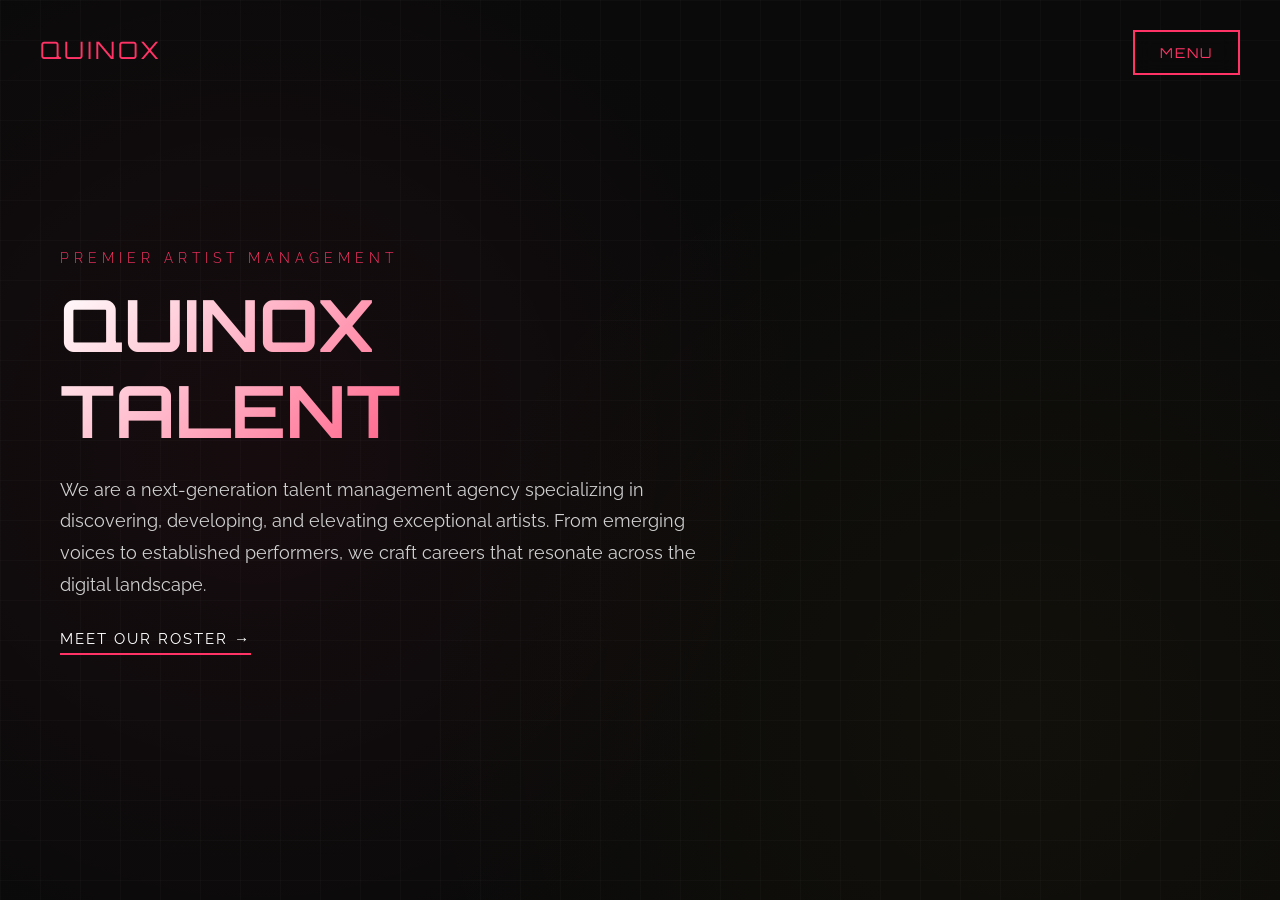
==== index.html @ e21a98c5 "Create index.html" ====
<!DOCTYPE html>
<html lang="en">
<head>
    <meta charset="UTF-8">
    <meta name="viewport" content="width=device-width, initial-scale=1.0">
    <title>Quinox Talent | Premier Artist Management</title>
    <link rel="stylesheet" href="style.css">
</head>
<body>

    <!-- Logo -->
    <div class="logo">QUINOX</div>

    <!-- Navigation Overlay -->
    <div id="myNav" class="menu-overlay">
        <a href="javascript:void(0)" class="closebtn" onclick="closeNav()">&times;</a>
        <a href="index.html">Home</a>
        <a href="artists.html">Our Artists</a>
        <a href="studio.html">Our Studio</a>
        <a href="events.html">Events</a>
        <a href="socials.html">Social Media</a>
        <a href="contact.html">Contact Us</a>
    </div>

    <!-- Menu Button -->
    <button class="nav-toggle" onclick="openNav()">Menu</button>

    <!-- Hero Content -->
    <div class="container hero">
        <p class="subtitle">Premier Artist Management</p>
        <h1>QUINOX<br>TALENT</h1>
        <p style="max-width: 650px;">
            We are a next-generation talent management agency specializing in discovering, 
            developing, and elevating exceptional artists. From emerging voices to established 
            performers, we craft careers that resonate across the digital landscape.
        </p>
        
        <a href="artists.html" class="cta-link">Meet Our Roster →</a>
    </div>

    <script src="script.js"></script>
</body>
</html>
---- style.css ----
/* style.css */
@import url('https://fonts.googleapis.com/css2?family=Raleway:wght@300;500;800&family=Orbitron:wght@700;900&display=swap');

:root {
    --bg-color: #0a0a0a;
    --card-bg: rgba(255, 255, 255, 0.03);
    --text-main: #ffffff;
    --text-muted: #999999;
    --accent: #ff3366; /* Quinox Pink/Red */
    --accent-secondary: #ffcc00; /* Gold accent */
    --accent-glow: #00ffff; /* Cyan */
    --border: rgba(255, 255, 255, 0.08);
    --font-heading: 'Orbitron', sans-serif;
    --font-body: 'Raleway', sans-serif;
}

* {
    margin: 0;
    padding: 0;
    box-sizing: border-box;
}

body {
    background-color: var(--bg-color);
    color: var(--text-main);
    font-family: var(--font-body);
    overflow-x: hidden;
    background-image: 
        radial-gradient(circle at 20% 50%, rgba(255, 51, 102, 0.05) 0%, transparent 50%),
        radial-gradient(circle at 80% 80%, rgba(255, 204, 0, 0.03) 0%, transparent 50%),
        linear-gradient(rgba(255, 255, 255, 0.02) 1px, transparent 1px),
        linear-gradient(90deg, rgba(255, 255, 255, 0.02) 1px, transparent 1px);
    background-size: 100% 100%, 100% 100%, 40px 40px, 40px 40px;
}

/* --- Navigation Button --- */
.nav-toggle {
    position: fixed;
    top: 30px;
    right: 40px;
    z-index: 1000;
    background: transparent;
    border: 2px solid var(--accent);
    color: var(--accent);
    padding: 12px 25px;
    font-family: var(--font-heading);
    cursor: pointer;
    text-transform: uppercase;
    transition: all 0.3s ease;
    backdrop-filter: blur(10px);
    font-size: 0.85rem;
    letter-spacing: 2px;
}

.nav-toggle:hover {
    background: var(--accent);
    color: #fff;
    box-shadow: 0 0 20px var(--accent), 0 0 40px rgba(255, 51, 102, 0.3);
    transform: translateY(-2px);
}

/* --- Full Screen Menu Overlay --- */
.menu-overlay {
    height: 100%;
    width: 0;
    position: fixed;
    z-index: 999;
    top: 0;
    right: 0;
    background: linear-gradient(135deg, rgba(10, 10, 10, 0.98) 0%, rgba(20, 10, 15, 0.98) 100%);
    backdrop-filter: blur(15px);
    overflow-x: hidden;
    transition: 0.5s;
    display: flex;
    flex-direction: column;
    justify-content: center;
    align-items: center;
}

.menu-overlay a {
    padding: 18px;
    text-decoration: none;
    font-size: 2.2rem;
    color: var(--text-muted);
    font-family: var(--font-heading);
    display: block;
    transition: all 0.3s ease;
    text-transform: uppercase;
    letter-spacing: 3px;
}

.menu-overlay a:hover {
    color: var(--accent);
    text-shadow: 0 0 20px var(--accent);
    transform: scale(1.05) translateX(-10px);
}

.closebtn {
    position: absolute;
    top: 20px;
    right: 45px;
    font-size: 60px !important;
    color: var(--accent) !important;
}

/* --- Logo/Brand --- */
.logo {
    font-family: var(--font-heading);
    font-size: 1.5rem;
    position: fixed;
    top: 35px;
    left: 40px;
    z-index: 100;
    letter-spacing: 3px;
    color: var(--accent);
}

/* --- Layouts --- */
.container {
    max-width: 1200px;
    margin: 0 auto;
    padding: 100px 20px;
}

h1 {
    font-family: var(--font-heading);
    font-size: 4.5rem;
    margin-bottom: 20px;
    background: linear-gradient(135deg, #fff 0%, var(--accent) 50%, var(--accent-secondary) 100%);
    -webkit-background-clip: text;
    -webkit-text-fill-color: transparent;
    line-height: 1.2;
}

h2 {
    font-family: var(--font-heading);
    font-size: 1.8rem;
    margin-bottom: 15px;
    color: var(--accent);
    letter-spacing: 2px;
}

h3 {
    font-family: var(--font-heading);
    font-size: 1.2rem;
    color: var(--accent-secondary);
    letter-spacing: 2px;
}

p {
    font-size: 1.1rem;
    line-height: 1.8;
    color: #d0d0d0;
}

/* --- Hero Section --- */
.hero {
    height: 100vh;
    display: flex;
    flex-direction: column;
    justify-content: center;
    position: relative;
}

.subtitle {
    color: var(--accent);
    letter-spacing: 5px;
    text-transform: uppercase;
    font-size: 0.9rem;
    margin-bottom: 10px;
    font-weight: 300;
}

.cta-link {
    color: white;
    text-decoration: none;
    border-bottom: 2px solid var(--accent);
    width: max-content;
    padding-bottom: 5px;
    transition: 0.3s;
    margin-top: 30px;
    display: inline-block;
    text-transform: uppercase;
    letter-spacing: 2px;
    font-size: 0.95rem;
}

.cta-link:hover {
    color: var(--accent);
    border-color: var(--accent-secondary);
}

/* --- Cards (Glassmorphism) --- */
.grid {
    display: grid;
    grid-template-columns: repeat(auto-fit, minmax(320px, 1fr));
    gap: 30px;
    margin-top: 50px;
}

.card {
    background: var(--card-bg);
    border: 1px solid var(--border);
    padding: 35px;
    border-radius: 20px;
    transition: all 0.4s ease;
    backdrop-filter: blur(10px);
}

.card:hover {
    border-color: var(--accent);
    transform: translateY(-8px);
    box-shadow: 0 15px 40px rgba(255, 51, 102, 0.15);
    background: rgba(255, 255, 255, 0.05);
}

/* --- Artist Cards --- */
.artist-card {
    text-align: center;
}

.artist-card h2 {
    margin-top: 20px;
}

.genre {
    color: var(--text-muted);
    font-size: 0.9rem;
    text-transform: uppercase;
    letter-spacing: 2px;
}

/* --- Form --- */
form {
    display: flex;
    flex-direction: column;
    gap: 20px;
    max-width: 600px;
}

label {
    color: var(--text-muted);
    font-size: 0.85rem;
    text-transform: uppercase;
    letter-spacing: 2px;
    font-family: var(--font-heading);
}

input, textarea, select {
    background: rgba(255, 255, 255, 0.05);
    border: 1px solid var(--border);
    padding: 15px;
    color: white;
    font-family: var(--font-body);
    font-size: 1rem;
    outline: none;
    border-radius: 8px;
    transition: 0.3s;
}

input:focus, textarea:focus, select:focus {
    border-color: var(--accent);
    box-shadow: 0 0 15px rgba(255, 51, 102, 0.2);
    background: rgba(255, 255, 255, 0.08);
}

button.submit-btn {
    background: linear-gradient(135deg, var(--accent) 0%, #cc0044 100%);
    border: none;
    padding: 18px;
    color: white;
    font-weight: bold;
    cursor: pointer;
    text-transform: uppercase;
    font-family: var(--font-heading);
    letter-spacing: 3px;
    border-radius: 8px;
    transition: 0.3s;
    font-size: 0.9rem;
}

button.submit-btn:hover {
    box-shadow: 0 5px 25px rgba(255, 51, 102, 0.4);
    transform: translateY(-3px);
}

/* --- Image Placeholders --- */
.img-box {
    width: 100%;
    height: 280px;
    background: linear-gradient(135deg, #1a1a1a 0%, #0d0d0d 100%);
    margin-bottom: 20px;
    display: flex;
    align-items: center;
    justify-content: center;
    color: #333;
    font-family: var(--font-heading);
    border-radius: 12px;
    position: relative;
    overflow: hidden;
}

.img-box::before {
    content: '';
    position: absolute;
    top: 0;
    left: -100%;
    width: 100%;
    height: 100%;
    background: linear-gradient(90deg, transparent, rgba(255, 51, 102, 0.1), transparent);
    transition: 0.5s;
}

.card:hover .img-box::before {
    left: 100%;
}

/* --- Social Links --- */
.social-card {
    text-align: center;
    text-decoration: none;
    display: block;
    position: relative;
}

.social-card h2 {
    margin-bottom: 10px;
}

.social-handle {
    color: var(--accent-glow) !important;
    font-size: 1.1rem;
    font-weight: 500;
}

/* --- Event Tags --- */
.event-tag {
    display: inline-block;
    padding: 8px 15px;
    background: rgba(255, 51, 102, 0.1);
    border: 1px solid var(--accent);
    border-radius: 20px;
    font-size: 0.8rem;
    text-transform: uppercase;
    letter-spacing: 1px;
    margin-bottom: 15px;
    color: var(--accent);
}

.event-tag.past {
    background: rgba(153, 153, 153, 0.1);
    border-color: var(--text-muted);
    color: var(--text-muted);
}

/* --- Contact Grid --- */
.contact-grid {
    display: grid;
    grid-template-columns: 1fr 1.2fr;
    gap: 50px;
    margin-top: 50px;
}

.info-card {
    background: var(--card-bg);
    border: 1px solid var(--border);
    padding: 30px;
    border-radius: 20px;
    backdrop-filter: blur(10px);
}

.info-card h3 {
    margin-bottom: 10px;
    margin-top: 25px;
}

.info-card h3:first-child {
    margin-top: 0;
}

/* --- Responsive --- */
@media (max-width: 768px) {
    h1 { font-size: 3rem; }
    .nav-toggle { top: 20px; right: 20px; }
    .logo { top: 25px; left: 20px; font-size: 1.2rem; }
    .contact-grid { grid-template-columns: 1fr; }
    .menu-overlay a { font-size: 1.5rem; }
}
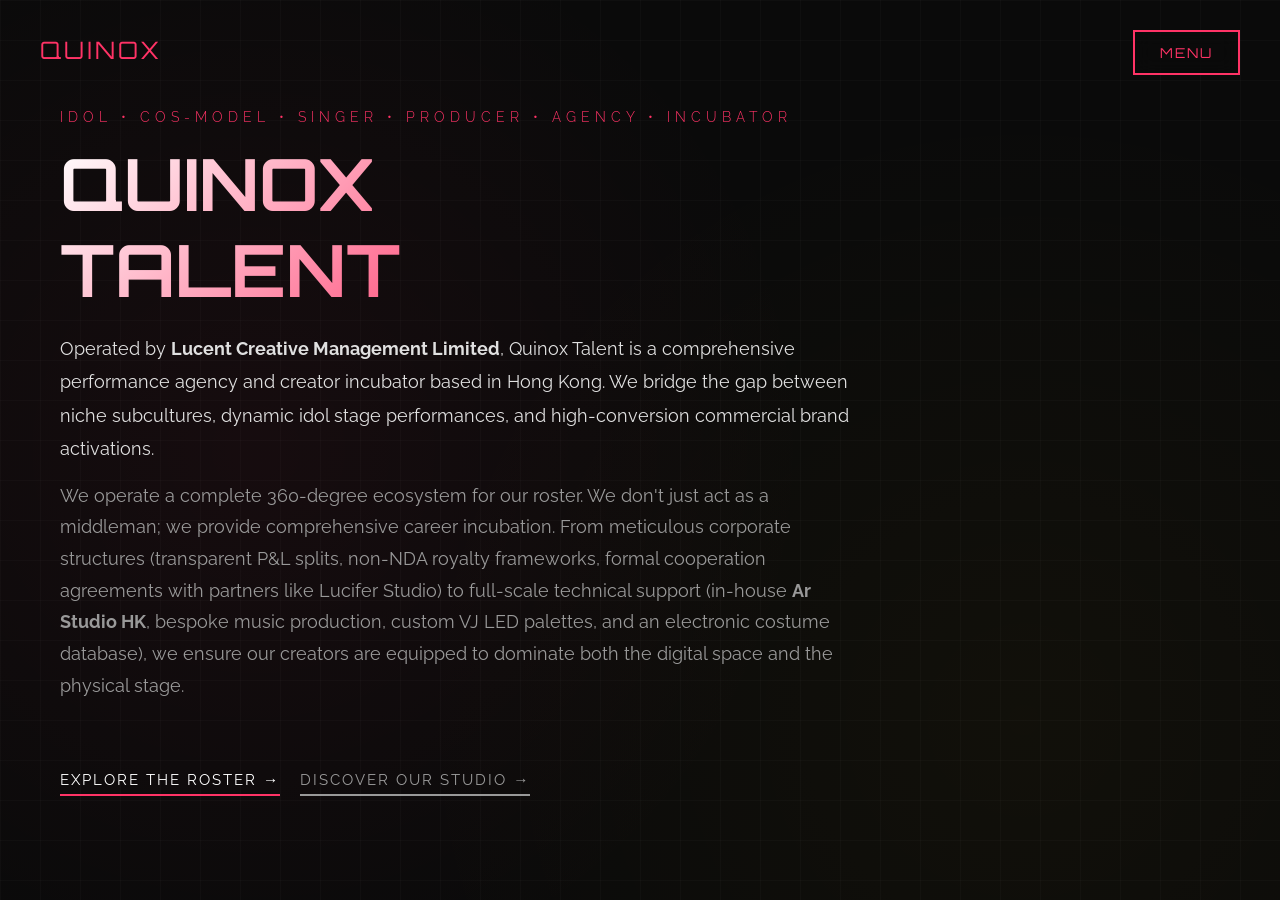
==== commit 2cb5fef2: "Update index.html" ====
--- a/index.html
+++ b/index.html
@@ -3,39 +3,39 @@
 <head>
     <meta charset="UTF-8">
     <meta name="viewport" content="width=device-width, initial-scale=1.0">
-    <title>Quinox Talent | Premier Artist Management</title>
+    <title>Quinox Talent | Performance Agency & Incubator</title>
     <link rel="stylesheet" href="style.css">
 </head>
 <body>
 
-    <!-- Logo -->
     <div class="logo">QUINOX</div>
 
-    <!-- Navigation Overlay -->
     <div id="myNav" class="menu-overlay">
         <a href="javascript:void(0)" class="closebtn" onclick="closeNav()">&times;</a>
         <a href="index.html">Home</a>
-        <a href="artists.html">Our Artists</a>
-        <a href="studio.html">Our Studio</a>
-        <a href="events.html">Events</a>
-        <a href="socials.html">Social Media</a>
-        <a href="contact.html">Contact Us</a>
+        <a href="artists.html">Creators & Groups</a>
+        <a href="studio.html">Studio & Production</a>
+        <a href="events.html">Performances & Campaigns</a>
+        <a href="socials.html">Network Ecosystem</a>
+        <a href="contact.html">Contact & B2B</a>
     </div>
 
-    <!-- Menu Button -->
     <button class="nav-toggle" onclick="openNav()">Menu</button>
 
-    <!-- Hero Content -->
     <div class="container hero">
-        <p class="subtitle">Premier Artist Management</p>
+        <p class="subtitle">Idol • Cos-Model • Singer • Producer • Agency • Incubator</p>
         <h1>QUINOX<br>TALENT</h1>
-        <p style="max-width: 650px;">
-            We are a next-generation talent management agency specializing in discovering, 
-            developing, and elevating exceptional artists. From emerging voices to established 
-            performers, we craft careers that resonate across the digital landscape.
+        <p style="max-width: 800px; font-size: 1.15rem; color: #e0e0e0;">
+            Operated by <strong>Lucent Creative Management Limited</strong>, Quinox Talent is a comprehensive performance agency and creator incubator based in Hong Kong. We bridge the gap between niche subcultures, dynamic idol stage performances, and high-conversion commercial brand activations.
+        </p>
+        <p style="max-width: 800px; margin-top: 15px; color: var(--text-muted); line-height: 1.8;">
+            We operate a complete 360-degree ecosystem for our roster. We don't just act as a middleman; we provide comprehensive career incubation. From meticulous corporate structures (transparent P&L splits, non-NDA royalty frameworks, formal cooperation agreements with partners like Lucifer Studio) to full-scale technical support (in-house <strong>Ar Studio HK</strong>, bespoke music production, custom VJ LED palettes, and an electronic costume database), we ensure our creators are equipped to dominate both the digital space and the physical stage.
         </p>
         
-        <a href="artists.html" class="cta-link">Meet Our Roster →</a>
+        <div style="display: flex; gap: 20px; margin-top: 40px;">
+            <a href="artists.html" class="cta-link">Explore The Roster →</a>
+            <a href="studio.html" class="cta-link" style="border-color: var(--text-muted); color: var(--text-muted);">Discover Our Studio →</a>
+        </div>
     </div>
 
     <script src="script.js"></script>
